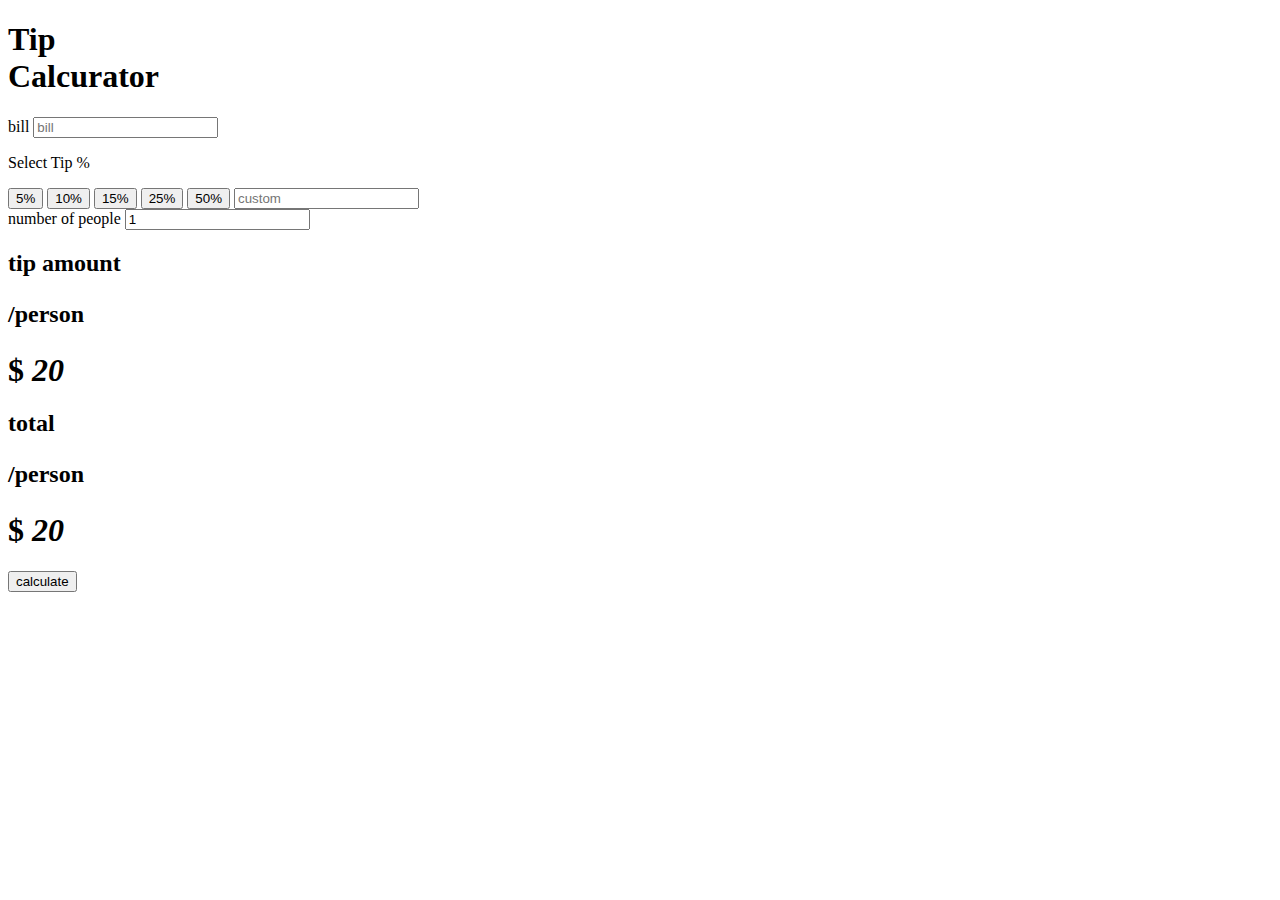
==== index.html @ 336d6ce1 "added title" ====
<!DOCTYPE html>
<html>

<head>
    <meta charset="UTF-8">
    <meta name="viewport" content="width=device-width, initial-scale=1">
    <link rel="stylesheet" href="style.css">
    <title> Tcurator</title>
</head>

<body>
<header>
    <h1>Tip<br>Calcurator</h1>
</header>
<main>
    <section class="container">
        <div class="form">
            <form onsubmit="submit()">
                <label for="bill">bill</label>
                <input type="text" id="bill" placeholder="bill" required/>
                <div class="tip-content">
                    <p>Select Tip %</p>
                    <input type="button" value="5%" id="five">
                    <input type="button" value="10%" id="ten">
                    <input type="button" value="15%" id="f-teen">
                    <input type="button" value="25%" id="t-five">
                    <input type="button" value="50%" id="f-ty">
                    <input type="text" id="custom" placeholder="custom"/>
                </div>
                <label for="number-of-people">number of people</label>
                <input type="text" placeholder="number of people" id="number-of-people" value="1"/>
            </form>
        </div>
        <div class="display">
            <div class="tipamount">
                <h2>
                    tip amount
                    <p>/person</p>
                </h2>
                <h1>$ <i id="tip-amount">20</i></h1>
            </div>
            <div class="tipamount">
                <h2>
                    total
                    <p>/person</p>
                </h2>
                <h1>$ <i id="total-amount">20</i></h1>
            </div>
            <button id="submit">calculate</button>
        </div>
    </section>
</main>
<script src="index.js"></script>
</body>

</html>
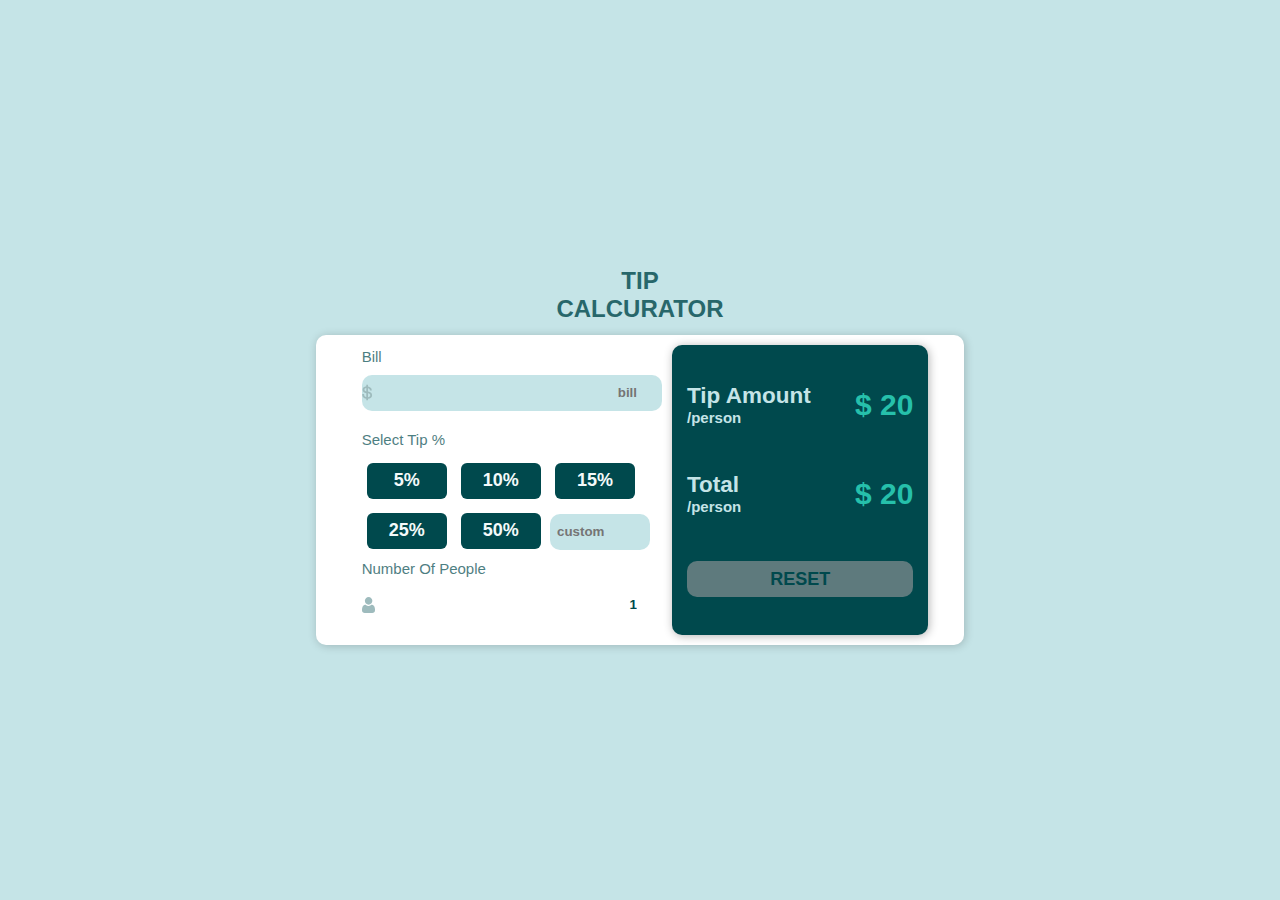
==== commit 3c439859: "adjusted some ui features" ====
--- a/index.html
+++ b/index.html
@@ -17,7 +17,7 @@
         <div class="form">
             <form onsubmit="submit()">
                 <label for="bill">bill</label>
-                <input type="text" id="bill" placeholder="bill" required/>
+                <input type="number" id="bill" placeholder="bill" required/>
                 <div class="tip-content">
                     <p>Select Tip %</p>
                     <input type="button" value="5%" id="five">
@@ -25,10 +25,10 @@
                     <input type="button" value="15%" id="f-teen">
                     <input type="button" value="25%" id="t-five">
                     <input type="button" value="50%" id="f-ty">
-                    <input type="text" id="custom" placeholder="custom"/>
+                    <input type="number" id="custom" placeholder="custom"/>
                 </div>
                 <label for="number-of-people">number of people</label>
-                <input type="text" placeholder="number of people" id="number-of-people" value="1"/>
+                <input type="number" placeholder="number of people" id="number-of-people" value="1"/>
             </form>
         </div>
         <div class="display">
@@ -46,7 +46,7 @@
                 </h2>
                 <h1>$ <i id="total-amount">20</i></h1>
             </div>
-            <button id="submit">calculate</button>
+            <button id="submit">RESET</button>
         </div>
     </section>
 </main>
--- a/style.css
+++ b/style.css
@@ -0,0 +1,179 @@
+*{
+  box-sizing: border-box;
+  margin: 0;
+  padding: 0;
+  border: none;
+}
+.active{
+    background: red;
+}
+body{
+  font-size: 15px;
+  margin: 0 auto;
+  background:hsl(185, 41%, 84%);
+  display: flex;
+  flex-direction: column;
+  justify-content: center;
+  align-items: center;
+  min-height: 100vh;
+  font-family: Arial, Helvetica, sans-serif;
+}
+header{
+  display: flex;
+  justify-content: center;
+  align-items: center;
+  height: 80px;
+  width: 80%;
+  max-width: 1440px;
+  margin: 0 auto;
+  text-align: center;
+  font-size: 12px;
+  text-transform: uppercase;
+  color: hsl(183, 100%, 15%);
+  opacity: .8;
+}
+section{
+  width: 80%;
+  max-width: 1300px;
+  margin: 0 auto;
+}
+.container{
+  display:flex ;
+  justify-content: center;
+  height: 310px;
+  align-items: center;
+  background: #fff;
+  padding: 10px 4px;
+  border-radius: 10px;
+  box-shadow: 1px 1px 10px rgba(0,0,0,0.2);
+  
+  
+}
+.display{
+  background: hsl(183, 100%, 15%);
+  padding: 1em;
+  width: 40%;
+  height: 100%;
+  display: flex;
+  flex-direction: column;
+  justify-content: space-around;
+  border-radius: 10px;
+  box-shadow: 1px 1px 10px rgba(0,0,0,0.3);
+}
+.display p{
+  font-size: 15px;
+  text-transform: lowercase;
+}
+.display h2{
+  text-transform: capitalize;
+  color:hsl(185, 41%, 84%)
+}
+.display h1, .display i{
+  color: hsl(172, 67%, 45%);
+  font-weight: 900;
+  font-style: normal;
+}
+.tipamount{
+  display: flex;
+  justify-content: space-between;
+  align-items: center;
+}
+.display button{
+  height: 36px;
+  border-radius: 10px;
+  font-weight: 700;
+  text-transform: uppercase;
+  font-size: 18px;
+  background: hsl(186, 14%, 43%);
+  color: hsl(183, 100%, 15%);
+}
+
+.form{
+  width: 50%;
+  height: 100%;
+  padding: 10px;
+  display: flex;
+  align-items: center;
+  justify-content: center;
+}
+form input[type=number]{
+  background: hsl(185, 41%, 84%);
+  width: 100%;
+  height: 36px;
+  border-radius: 10px;
+  padding: 0px 10px;
+  font-weight: 700;
+  color:hsl(183, 100%, 15%);
+  margin: 10px 0px;
+}
+form input[type=text]:focus{
+  font-size: 16px;
+}
+
+#bill{
+  background: url('images/icon-dollar.svg') hsl(185, 41%, 84%)    no-repeat;
+  background-position: left center;
+  text-align: right;
+}
+#number-of-people{
+  background: url('images/icon-person.svg') no-repeat;
+  background-position: left center;
+  text-align: right;
+}
+form input[type=button]{
+  background:hsl(183, 100%, 15%);
+  width:80px;
+  height: 36px;
+  border-radius: 6px;
+  margin: 5px 5px;
+  color: hsl(189, 41%, 97%);
+  font-weight: 700;
+  font-size: 18px;
+  transition: .4s ease-in-out;
+}
+form input[type=button]:hover{
+  background:hsl(172, 67%, 45%);
+  color: hsl(183, 100%, 15%);
+}
+
+form label{
+  text-transform: capitalize;
+  color:hsl(183, 100%, 15%);
+  opacity: .7;
+}
+.tip-content input[type=number]{
+  width: 100px;
+  padding: 0px 7px;
+}
+.tip-content p{
+  color: hsl(183, 100%, 15%);
+  opacity: .7;
+  margin: 10px 0px;
+}
+@media (max-width:800px){
+  section{
+  width: 100%;
+  }
+  .container{
+    flex-direction: column;
+    height: auto;
+  }
+  .form{
+    width: 95%;
+    max-width: 400px;
+  }
+  form input[type=button] , .tip-content input[type=number]{
+    width: 40%;
+  }
+  .tip-content input[type=number]{
+    width: 40%;
+    margin: 5px;
+  }
+  .display{
+    width: 95%;
+    max-width: 400px;
+    height: 300px;
+  }
+}
+
+
